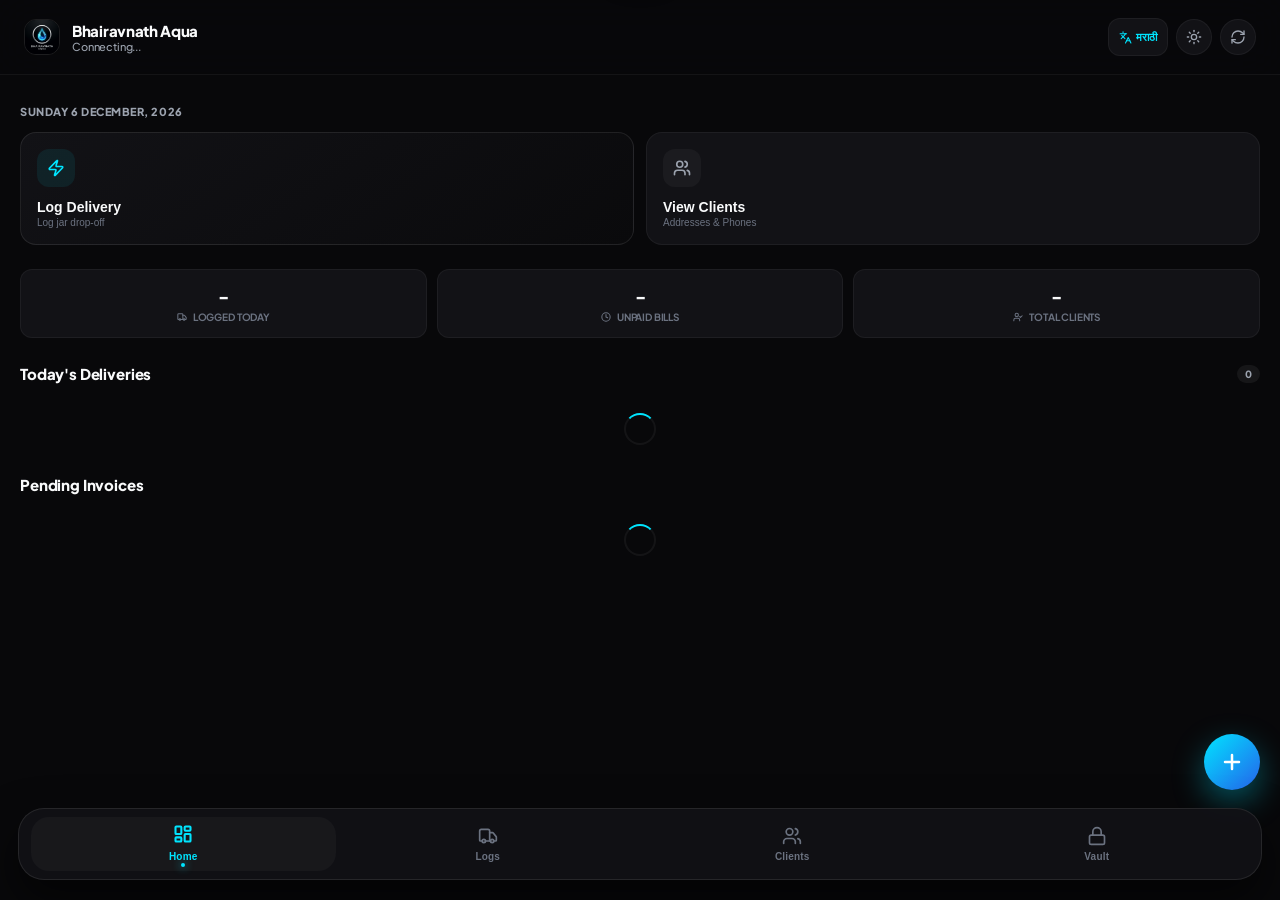
==== aqua-management-system/mobile-app/index.html @ b2fe70d9 "feat: Add premium brand logo to PWA icons and dynamic Marathi invoice invocation header" ====
<!DOCTYPE html>
<html lang="en">
<head>
  <meta charset="UTF-8">
  <meta name="viewport" content="width=device-width,initial-scale=1,maximum-scale=1,user-scalable=no,viewport-fit=cover">
  <meta name="theme-color" content="#08080a">
  <meta name="apple-mobile-web-app-capable" content="yes">
  <meta name="apple-mobile-web-app-status-bar-style" content="black-translucent">
  <meta name="description" content="Bhairavnath Cool Aqua — Water Delivery Management App">
  <title>Bhairavnath Aqua</title>
  <link rel="manifest" href="manifest.json">
  <link rel="icon" type="image/png" href="icons/icon-192.png">
  <link rel="apple-touch-icon" href="icons/icon-192.png">
  <link rel="stylesheet" href="css/style.css?v=31">
  <!-- Lucide Vector Icons Engine -->
  <script src="js/vendor/lucide.min.js"></script>
</head>
<body>
  <div class="app-container">
    <!-- Header -->
    <header class="app-header">
      <div class="header-brand">
        <img src="icons/logo.png" class="header-logo" alt="Logo">
        <div>
          <div class="header-title">Bhairavnath Aqua</div>
          <div class="header-subtitle" id="syncStatus">Connecting...</div>
        </div>
      </div>
      <div style="display: flex; gap: 8px; align-items: center;">
        <button class="header-sync" id="btnLang" onclick="if(typeof App !== 'undefined' && App.toggleLanguage) App.toggleLanguage()" aria-label="Toggle Language" style="font-size: 11px; font-weight: 800; padding: 0 10px; width: auto; min-width: 60px; display: flex; align-items: center; justify-content: center; gap: 4px; border-radius: var(--radius-sm); border: 1px solid var(--border-slate); background: var(--bg-slate); color: var(--accent-cyan); height: 38px;">
          <i data-lucide="languages" style="width:13px; height:13px;"></i>
          <span id="langText">मराठी</span>
        </button>
        <button class="header-sync" id="btnTheme" onclick="if(typeof App !== 'undefined' && App.toggleTheme) App.toggleTheme()" aria-label="Toggle Theme">
          <i data-lucide="sun"></i>
        </button>
        <button class="header-sync" id="btnSync" onclick="if(typeof App !== 'undefined' && App.syncAll) App.syncAll()" aria-label="Sync Data">
          <i data-lucide="refresh-cw"></i>
        </button>
      </div>
    </header>

    <!-- ===== DASHBOARD PAGE ===== -->
    <div class="page active" id="pageDashboard">
      <p class="page-date-badge" id="dashDate"></p>
      


      <!-- ⚡ Quick Launchpad (Absolute Beginner Ease) -->
      <div class="quick-launchpad">
        <button class="launch-btn primary" onclick="App.onFabClick()">
          <div class="launch-icon"><i data-lucide="zap"></i></div>
          <div class="launch-text">
            <span class="launch-title" data-t="logDeliveryBtn">Log Delivery</span>
            <span class="launch-sub" data-t="logJarDropoff">Log jar drop-off</span>
          </div>
        </button>
        <button class="launch-btn secondary" onclick="App.navigate('Customers')">
          <div class="launch-icon"><i data-lucide="users"></i></div>
          <div class="launch-text">
            <span class="launch-title" data-t="viewClientsBtn">View Clients</span>
            <span class="launch-sub" data-t="addressesPhones">Addresses & Phones</span>
          </div>
        </button>
      </div>

      <!-- 📊 Secondary Tech Metrics -->
      <div class="metrics-row">
        <div class="metric-card">
          <div class="metric-val" id="statDeliveries">-</div>
          <div class="metric-lbl" data-t="loggedToday"><i data-lucide="truck" class="icon-xxs"></i> Logged Today</div>
        </div>
        <div class="metric-card">
          <div class="metric-val" id="statPending">-</div>
          <div class="metric-lbl" data-t="unpaidBills"><i data-lucide="clock" class="icon-xxs"></i> Unpaid Bills</div>
        </div>
        <div class="metric-card">
          <div class="metric-val" id="statCustomers">-</div>
          <div class="metric-lbl" data-t="totalClients"><i data-lucide="user-check" class="icon-xxs"></i> Total Clients</div>
        </div>
      </div>

      <!-- Interactive Listings -->
      <div class="section-head-pro">
        <h3 data-t="todaysDeliveries">Today's Deliveries</h3>
        <span class="head-badge" id="todayCount">0</span>
      </div>
      <div id="todayDeliveries"><div class="spinner"></div></div>

      <div class="section-head-pro mt-20">
        <h3 data-t="pendingInvoices">Pending Invoices</h3>
      </div>
      <div id="pendingBillsList"><div class="spinner"></div></div>
    </div>

    <!-- ===== DELIVERIES PAGE ===== -->
    <div class="page" id="pageDeliveries">
      <div class="page-header-slate">
        <h1 class="page-title">Deliveries</h1>
        <p class="page-subtitle">Complete interactive logistics tracker</p>
      </div>
      <div class="filter-chips" id="deliveryDateChips"></div>
      <div class="section-head-pro">
        <h3>Delivery Record</h3>
        <span class="head-badge" id="deliveryCount">0</span>
      </div>
      <div id="deliveryList"><div class="spinner"></div></div>
    </div>

    <!-- ===== CUSTOMERS PAGE ===== -->
    <div class="page" id="pageCustomers">
      <div class="page-header-slate">
        <h1 class="page-title" data-t="clients">Customers</h1>
        <p class="page-subtitle">Full clients directory & route maps</p>
      </div>
      <div class="search-bar-pro">
        <i data-lucide="search" class="search-icon-vector"></i>
        <input type="text" id="customerSearch" placeholder="Find customer name, route or phone..." oninput="Customers.search(this.value)">
      </div>
      <div class="filter-chips" id="routeChips"></div>
      <div id="customerList"><div class="spinner"></div></div>
    </div>

    <!-- ===== VAULT (FINANCE) PAGE ===== -->
    <div class="page" id="pageVault">
      <div class="page-header-slate">
        <h1 class="page-title" data-t="vault">Finance Vault</h1>
        <p class="page-subtitle">Monthly ledger & system grid analysis</p>
      </div>
      <!-- 👑 Executive Hero Card -->
      <div class="executive-hero" style="margin: 0 0 20px 0;">
        <div class="hero-overlay"></div>
        <div class="hero-meta" data-t="sales">Monthly Business Sales</div>
        <h1 class="hero-value" id="statIncome">₹0</h1>
        <div class="hero-footer">
          <div class="hero-pill">
            <i data-lucide="calendar" class="icon-xs"></i> Period Ledger
          </div>
        </div>
      </div>
      <!-- Slate Segmented Controller -->
      <div class="segmented-control">
        <button class="segment-btn active" id="segBills" onclick="App.switchVaultSubTab('bills')" data-t="invoices">
          <i data-lucide="file-text"></i> Invoices
        </button>
        <button class="segment-btn" id="segReports" onclick="App.switchVaultSubTab('reports')" data-t="reports">
          <i data-lucide="layout-grid"></i> Report Grid
        </button>
      </div>

      <!-- Sub-Section: Bills -->
      <div id="vaultBillsSection">
        <div class="date-filter-strip">
          <select class="form-select-pro" id="billMonth" onchange="Bills.load()"></select>
          <select class="form-select-pro" id="billYear" onchange="Bills.load()"></select>
        </div>
        <div class="section-head-pro">
          <h3>Invoices Register</h3>
          <span class="head-badge" id="billCount">0</span>
        </div>
        <button class="btn btn-primary" onclick="Bills.showBulkBillingModal()" style="width:100%; margin-bottom:15px; background:linear-gradient(135deg, #3b82f6, #8b5cf6); border:none;" data-t="bulkBillingBtn">
          <i data-lucide="zap"></i> Auto Bulk Billing (Calculations)
        </button>
        <div id="billList"><div class="spinner"></div></div>
      </div>

      <!-- Sub-Section: Reports -->
      <div id="vaultReportsSection" style="display:none;">
        <div class="date-filter-strip">
          <select class="form-select-pro" id="reportMonth" onchange="Reports.load()"></select>
          <select class="form-select-pro" id="reportYear" onchange="Reports.load()"></select>
        </div>
        <div id="reportContent"><div class="spinner"></div></div>
      </div>
    </div>

  </div>

  <!-- 🛸 Premium 4-Dock Bottom Navigation -->
  <nav class="dock-nav">
    <button class="dock-item active" onclick="App.navigate('Dashboard')">
      <i data-lucide="layout-dashboard" class="dock-icon"></i>
      <span class="dock-lbl" data-t="home">Home</span>
    </button>
    <button class="dock-item" onclick="App.navigate('Deliveries')">
      <i data-lucide="truck" class="dock-icon"></i>
      <span class="dock-lbl" data-t="logs">Logs</span>
    </button>
    <button class="dock-item" onclick="App.navigate('Customers')">
      <i data-lucide="users" class="dock-icon"></i>
      <span class="dock-lbl" data-t="clients">Clients</span>
    </button>
    <button class="dock-item" onclick="App.navigate('Vault')">
      <i data-lucide="lock" class="dock-icon"></i>
      <span class="dock-lbl" data-t="vault">Vault</span>
    </button>
  </nav>

  <!-- Compact Rounded Action FAB -->
  <button class="fab-slate" id="fabAdd" onclick="App.onFabClick()" aria-label="Quick Add">
    <i data-lucide="plus"></i>
  </button>

  <!-- Premium Feedback Toast -->
  <div class="toast-pro" id="toast"></div>

  <!-- Sleek Modal (BottomSheet) -->
  <div class="modal-overlay" id="modal">
    <div class="modal-content-pro" id="modalContent">
      <div class="modal-drag-handle"></div>
      <div id="modalBody"></div>
    </div>
  </div>

  <!-- Supabase JS SDK -->
  <script src="js/vendor/supabase.min.js"></script>
  <script src="js/supabase-config.js?v=26"></script>
  <script src="js/app.js?v=33"></script>
  <script src="js/dashboard.js?v=26"></script>
  <script src="js/deliveries.js?v=29"></script>
  <script src="js/customers.js?v=29"></script>
  <script src="js/bills.js?v=34"></script>
  <script src="js/reports.js?v=31"></script>
  
  <script>
    // Register service worker & fire Lucide initial rendering pass!
    document.addEventListener('DOMContentLoaded', () => {
      if (typeof lucide !== 'undefined') lucide.createIcons();
    });

    if ('serviceWorker' in navigator) {
      navigator.serviceWorker.register('sw.js').then(() => console.log('SW registered')).catch(e => console.log('SW failed:', e));
    }
  </script>
</body>
</html>
---- aqua-management-system/mobile-app/css/style.css ----
@import url('https://fonts.googleapis.com/css2?family=Plus+Jakarta+Sans:wght@300;400;500;600;700;800&display=swap');

:root {
  --bg-pitch: #08080a;
  --bg-slate: #121216;
  --bg-slate-hover: #1a1a21;
  --border-slate: rgba(255, 255, 255, 0.05);
  --border-slate-bright: rgba(255, 255, 255, 0.09);
  
  --bg-sticky-col: #0a0b0d;
  --bg-sticky-col-alt: #0e1014;
  
  --text-primary: #f9fafb;
  --text-secondary: #9ca3af;
  --text-muted: #6b7280;
  
  --accent-cyan: #00e5ff;
  --accent-cyan-glow: rgba(0, 229, 255, 0.25);
  --accent-violet: #a78bfa;
  --accent-emerald: #10b981;
  --accent-amber: #f59e0b;
  --accent-rose: #f43f5e;

  --grad-hero: linear-gradient(135deg, #0f172a 0%, #1e293b 100%);
  --grad-cyan: linear-gradient(135deg, #00e5ff 0%, #2563eb 100%);
  
  --radius-lg: 24px;
  --radius-md: 16px;
  --radius-sm: 12px;
  --safe-bottom: env(safe-area-inset-bottom, 0px);
}

html.light-mode {
  --bg-pitch: #f5f7fa;
  --bg-slate: #ffffff;
  --bg-slate-hover: #f1f5f9;
  --border-slate: rgba(0, 0, 0, 0.07);
  --border-slate-bright: rgba(0, 0, 0, 0.13);
  
  --bg-sticky-col: #ffffff;
  --bg-sticky-col-alt: #f8fafc;
  
  --text-primary: #0f172a;
  --text-secondary: #475569;
  --text-muted: #64748b;

  --accent-cyan: #0369a1;
  --accent-cyan-glow: rgba(3, 105, 161, 0.18);
  --accent-violet: #7c3aed;
  --accent-emerald: #059669;
  --accent-amber: #d97706;
  --accent-rose: #e11d48;
  
  --grad-hero: linear-gradient(135deg, #e0e7ff 0%, #f8fafc 100%);
  --grad-cyan: linear-gradient(135deg, #0369a1 0%, #2563eb 100%);
}

/* ---- Hero Banner ---- */
html.light-mode .hero-value {
  background: linear-gradient(to right, #0f172a, #334155);
  -webkit-background-clip: text;
  -webkit-text-fill-color: transparent;
}
html.light-mode .executive-hero {
  box-shadow: 0 8px 30px rgba(0, 0, 0, 0.08);
}
html.light-mode .hero-overlay {
  background: radial-gradient(circle at 80% 20%, rgba(3, 105, 161, 0.08) 0%, transparent 60%);
}
html.light-mode .hero-pill {
  background: rgba(0, 0, 0, 0.04);
  border-color: rgba(0, 0, 0, 0.06);
  color: #334155;
}

/* ---- Sticky Header ---- */
html.light-mode .app-header {
  background: rgba(245, 247, 250, 0.92);
  border-bottom-color: rgba(0, 0, 0, 0.06);
}
html.light-mode .header-sync {
  background: #eef2f7;
  border-color: rgba(0, 0, 0, 0.08);
  color: #475569;
}

/* ---- Bottom Dock Nav ---- */
html.light-mode .dock-nav {
  background: rgba(255, 255, 255, 0.94);
  border-color: rgba(0, 0, 0, 0.08);
  box-shadow: 0 -4px 30px rgba(0, 0, 0, 0.08);
}
html.light-mode .dock-item { color: #94a3b8; }
html.light-mode .dock-item.active {
  color: var(--accent-cyan);
  background: rgba(3, 105, 161, 0.06);
}

/* ---- Launch Buttons ---- */
html.light-mode .launch-btn.primary {
  background: linear-gradient(145deg, #f8fafc, #eef2f7);
  border-color: rgba(0, 0, 0, 0.08);
}
html.light-mode .launch-icon {
  background: rgba(0, 0, 0, 0.04);
}
html.light-mode .launch-btn.primary .launch-icon {
  background: rgba(3, 105, 161, 0.08);
}

/* ---- Badges ---- */
html.light-mode .head-badge {
  background: rgba(0, 0, 0, 0.05);
}

/* ---- Segmented Control ---- */
html.light-mode .segment-btn.active {
  background: var(--accent-cyan);
  color: #fff;
  box-shadow: 0 2px 8px rgba(3, 105, 161, 0.2);
}

/* ---- Modal / Bottom Sheet ---- */
html.light-mode .modal-overlay {
  background: rgba(0, 0, 0, 0.3);
}
html.light-mode .modal-content-pro {
  background: #ffffff;
  border-color: rgba(0, 0, 0, 0.08);
  box-shadow: 0 -10px 40px rgba(0, 0, 0, 0.12);
}
html.light-mode .modal-drag-handle {
  background: rgba(0, 0, 0, 0.12);
}

/* ---- Toast Notifications ---- */
html.light-mode .toast-pro {
  background: rgba(255, 255, 255, 0.96);
  border-color: rgba(0, 0, 0, 0.1);
  color: #0f172a;
  box-shadow: 0 8px 24px rgba(0, 0, 0, 0.1);
}

/* ---- Search Suggestions ---- */
html.light-mode .suggestions-list {
  background: rgba(255, 255, 255, 0.98);
  box-shadow: 0 8px 24px rgba(0, 0, 0, 0.1);
}
html.light-mode .suggestion-item:active {
  background: rgba(0, 0, 0, 0.04);
}

/* ---- Filter Chips ---- */
html.light-mode .chip.active {
  background: rgba(3, 105, 161, 0.08);
}

/* ---- FAB Button ---- */
html.light-mode .fab-slate {
  box-shadow: 0 8px 24px rgba(3, 105, 161, 0.25);
}

/* ---- List Items ---- */
html.light-mode .list-item {
  box-shadow: 0 1px 3px rgba(0, 0, 0, 0.04);
}
html.light-mode .list-item:active {
  background: #f1f5f9;
}

/* ---- Metric Cards ---- */
html.light-mode .metric-card {
  box-shadow: 0 1px 3px rgba(0, 0, 0, 0.04);
}

/* ---- Buttons ---- */
html.light-mode .btn-outline {
  border-color: rgba(0, 0, 0, 0.12);
}
html.light-mode .btn-outline:active {
  background: rgba(0, 0, 0, 0.04);
}

/* Base Resets & Tech Font Base */
* { margin:0; padding:0; box-sizing:border-box; }
body {
  font-family: 'Plus Jakarta Sans', -apple-system, BlinkMacSystemFont, sans-serif;
  background: var(--bg-pitch);
  color: var(--text-primary);
  min-height: 100vh;
  overflow-x: hidden;
  letter-spacing: -0.01em;
  -webkit-tap-highlight-color: transparent;
  position: relative;
  transition: background-color 0.3s ease, color 0.3s ease;
}

/* App Container */
.app-container {
  position: relative;
  z-index: 2;
  padding-bottom: 120px;
}

/* 🕶️ Minimalist Dynamic Header */
.app-header {
  position: sticky;
  top: 0;
  z-index: 1000;
  background: rgba(8, 8, 10, 0.8);
  backdrop-filter: blur(24px);
  -webkit-backdrop-filter: blur(24px);
  border-bottom: 1px solid var(--border-slate);
  padding: 18px 24px;
  display: flex;
  align-items: center;
  justify-content: space-between;
}
.header-brand { display: flex; align-items: center; gap: 12px; }
.header-logo {
  width: 36px;
  height: 36px;
  border-radius: var(--radius-sm);
  object-fit: cover;
  border: 1px solid var(--border-slate-bright);
}
.header-title {
  font-size: 15px;
  font-weight: 800;
  letter-spacing: -0.02em;
  color: var(--text-primary);
}
.header-subtitle {
  font-size: 11px;
  font-weight: 500;
  color: var(--text-secondary);
}
.header-sync {
  width: 36px;
  height: 36px;
  border-radius: 50%;
  border: 1px solid var(--border-slate);
  background: var(--bg-slate);
  color: var(--text-secondary);
  display: flex;
  align-items: center;
  justify-content: center;
  cursor: pointer;
  transition: all 0.25s;
}
.header-sync svg { width: 16px; height: 16px; }
.header-sync:active { transform: scale(0.92) rotate(45deg); border-color: var(--accent-cyan); color: var(--accent-cyan); }
.header-sync.syncing { animation: spinVector 1.2s cubic-bezier(0.4, 0, 0.2, 1) infinite; color: var(--accent-cyan); border-color: var(--accent-cyan); }
@keyframes spinVector { to { transform: rotate(360deg); } }

/* 🛸 Premium Floating Bottom Dock */
.dock-nav {
  position: fixed;
  bottom: 20px;
  left: 18px;
  right: 18px;
  z-index: 1100;
  background: rgba(18, 18, 22, 0.92);
  border: 1px solid var(--border-slate-bright);
  border-radius: 26px;
  height: 72px;
  padding: 0 12px;
  display: flex;
  align-items: center;
  justify-content: space-around;
  backdrop-filter: blur(24px);
  -webkit-backdrop-filter: blur(24px);
  box-shadow: 0 20px 45px rgba(0, 0, 0, 0.6);
}
.dock-item {
  flex: 1;
  height: 54px;
  border: none;
  background: transparent;
  color: var(--text-muted);
  display: flex;
  flex-direction: column;
  align-items: center;
  justify-content: center;
  gap: 5px;
  border-radius: 18px;
  cursor: pointer;
  transition: all 0.3s cubic-bezier(0.2, 0.8, 0.2, 1);
  position: relative;
}
.dock-icon {
  width: 20px;
  height: 20px;
  stroke-width: 2px;
  transition: transform 0.3s, color 0.3s;
}
.dock-lbl {
  font-size: 10px;
  font-weight: 700;
  letter-spacing: 0.02em;
}
.dock-item.active {
  color: var(--accent-cyan);
  background: rgba(255, 255, 255, 0.03);
}
.dock-item.active .dock-icon {
  transform: translateY(-2px);
  stroke-width: 2.5px;
}
.dock-item.active::after {
  content: '';
  position: absolute;
  bottom: 4px;
  width: 4px;
  height: 4px;
  border-radius: 50%;
  background: var(--accent-cyan);
  box-shadow: 0 0 8px var(--accent-cyan);
}
.dock-item:active { transform: scale(0.92); }

/* 🚀 Slate Action FAB */
.fab-slate {
  position: fixed;
  bottom: 110px;
  right: 20px;
  z-index: 999;
  width: 56px;
  height: 56px;
  border-radius: 50%;
  border: none;
  background: var(--grad-cyan);
  color: #fff;
  display: flex;
  align-items: center;
  justify-content: center;
  cursor: pointer;
  box-shadow: 0 12px 32px rgba(0, 229, 255, 0.35);
  transition: all 0.3s cubic-bezier(0.34, 1.56, 0.64, 1);
}
.fab-slate svg { width: 24px; height: 24px; stroke-width: 2.5px; }
.fab-slate:active { transform: scale(0.88) rotate(90deg); box-shadow: 0 4px 12px rgba(0, 229, 255, 0.15); }

/* 👑 Executive Dashboard Styles */
.page {
  display: none;
  padding: 24px 20px;
  animation: slideUpFade 0.4s cubic-bezier(0.16, 1, 0.3, 1);
}
.page.active { display: block; }
@keyframes slideUpFade {
  from { opacity: 0; transform: translateY(16px); }
  to { opacity: 1; transform: translateY(0); }
}

.page-date-badge {
  font-size: 11px;
  font-weight: 800;
  color: var(--text-secondary);
  text-transform: uppercase;
  letter-spacing: 0.05em;
  margin-bottom: 14px;
  display: inline-flex;
}

/* 🎟️ Luxury Executive Hero Banner */
.executive-hero {
  position: relative;
  background: var(--grad-hero);
  border-radius: var(--radius-lg);
  border: 1px solid var(--border-slate-bright);
  padding: 26px 24px;
  overflow: hidden;
  margin-bottom: 24px;
  box-shadow: 0 16px 40px rgba(0, 0, 0, 0.4);
}
.hero-overlay {
  position: absolute;
  inset: 0;
  background: radial-gradient(circle at 80% 20%, rgba(0, 229, 255, 0.12) 0%, transparent 60%);
  pointer-events: none;
}
.hero-meta {
  font-size: 12px;
  font-weight: 700;
  color: var(--text-secondary);
  text-transform: uppercase;
  letter-spacing: 0.08em;
  margin-bottom: 6px;
}
.hero-value {
  font-size: 38px;
  font-weight: 800;
  letter-spacing: -0.03em;
  background: linear-gradient(to right, #fff, #cbd5e1);
  -webkit-background-clip: text;
  -webkit-text-fill-color: transparent;
  margin-bottom: 14px;
}
.hero-footer { display: flex; }
.hero-pill {
  display: inline-flex;
  align-items: center;
  gap: 6px;
  padding: 5px 12px;
  border-radius: 20px;
  background: rgba(255, 255, 255, 0.06);
  border: 1px solid rgba(255, 255, 255, 0.05);
  font-size: 11px;
  font-weight: 700;
  color: #e2e8f0;
}

/* ⚡ Quick Launchpad (2-Column Easy Layout) */
.quick-launchpad {
  display: grid;
  grid-template-columns: 1fr 1fr;
  gap: 12px;
  margin-bottom: 24px;
}
.launch-btn {
  border: 1px solid var(--border-slate);
  border-radius: var(--radius-md);
  padding: 16px;
  display: flex;
  flex-direction: column;
  gap: 12px;
  cursor: pointer;
  text-align: left;
  background: var(--bg-slate);
  transition: all 0.25s;
}
.launch-btn.primary {
  background: linear-gradient(145deg, #121216, #0a0a0c);
  border-color: var(--border-slate-bright);
}
.launch-btn:active { transform: scale(0.96); border-color: var(--accent-cyan); }
.launch-icon {
  width: 38px;
  height: 38px;
  border-radius: 12px;
  display: flex;
  align-items: center;
  justify-content: center;
  background: rgba(255, 255, 255, 0.04);
  color: var(--text-secondary);
  transition: all 0.25s;
}
.launch-btn.primary .launch-icon {
  background: rgba(0, 229, 255, 0.08);
  color: var(--accent-cyan);
}
.launch-icon svg { width: 18px; height: 18px; stroke-width: 2.2px; }
.launch-text { display: flex; flex-direction: column; gap: 2px; }
.launch-title {
  font-size: 14px;
  font-weight: 800;
  color: var(--text-primary);
}
.launch-sub {
  font-size: 10px;
  font-weight: 500;
  color: var(--text-muted);
}

/* 📊 Modern 3-Column Strip */
.metrics-row {
  display: grid;
  grid-template-columns: 1fr 1fr 1fr;
  gap: 10px;
  margin-bottom: 26px;
}
.metric-card {
  background: var(--bg-slate);
  border: 1px solid var(--border-slate);
  border-radius: var(--radius-sm);
  padding: 14px 12px;
  text-align: center;
  display: flex;
  flex-direction: column;
  gap: 4px;
}
.metric-val {
  font-size: 18px;
  font-weight: 800;
  color: var(--text-primary);
  letter-spacing: -0.02em;
}
.metric-lbl {
  font-size: 10px;
  font-weight: 700;
  color: var(--text-muted);
  text-transform: uppercase;
  display: flex;
  align-items: center;
  justify-content: center;
  gap: 4px;
}

/* 📖 Section Headers & Dynamic Lists */
.section-head-pro {
  display: flex;
  align-items: center;
  justify-content: space-between;
  margin-bottom: 12px;
}
.section-head-pro h3 {
  font-size: 15px;
  font-weight: 800;
  color: var(--text-primary);
  letter-spacing: -0.01em;
}
.head-badge {
  font-size: 10px;
  font-weight: 800;
  background: rgba(255, 255, 255, 0.06);
  padding: 3px 8px;
  border-radius: 10px;
  color: var(--text-secondary);
}

/* 📋 Clean Item Slate Cards */
.list-item {
  background: var(--bg-slate);
  border: 1px solid var(--border-slate);
  border-radius: var(--radius-md);
  padding: 14px 16px;
  display: flex;
  align-items: center;
  gap: 14px;
  margin-bottom: 10px;
  transition: all 0.25s;
  cursor: pointer;
}
.list-item:active { transform: scale(0.98); background: var(--bg-slate-hover); border-color: var(--border-slate-bright); }
.list-avatar {
  width: 40px;
  height: 40px;
  border-radius: 12px;
  display: flex;
  align-items: center;
  justify-content: center;
  font-weight: 800;
  color: #fff;
  font-size: 15px;
  flex-shrink: 0;
}
.list-content { flex: 1; min-width: 0; display: flex; flex-direction: column; gap: 2px; }
.list-name {
  font-size: 14px;
  font-weight: 700;
  color: var(--text-primary);
}
.list-detail {
  font-size: 11px;
  font-weight: 500;
  color: var(--text-secondary);
  display: flex;
  align-items: center;
  gap: 6px;
}
.list-right { text-align: right; flex-shrink: 0; display: flex; flex-direction: column; gap: 2px; }
.list-value {
  font-size: 14px;
  font-weight: 800;
  color: var(--text-primary);
}
.list-sub { font-size: 10px; font-weight: 700; color: var(--text-muted); }

/* 🔍 Search Core Overhaul */
.search-bar-pro {
  position: relative;
  margin-bottom: 16px;
}
.search-icon-vector {
  position: absolute;
  left: 16px;
  top: 50%;
  transform: translateY(-50%);
  width: 16px;
  height: 16px;
  color: var(--text-muted);
  pointer-events: none;
}
.search-bar-pro input {
  width: 100%;
  background: var(--bg-slate);
  border: 1px solid var(--border-slate);
  border-radius: var(--radius-md);
  padding: 14px 16px 14px 44px;
  color: var(--text-primary);
  font-family: inherit;
  font-size: 14px;
  font-weight: 500;
  outline: none;
  transition: all 0.25s;
}
.search-bar-pro input:focus {
  border-color: var(--accent-cyan);
  box-shadow: 0 0 0 3px var(--accent-cyan-glow);
  background: var(--bg-slate-hover);
}

/* 🏢 Segmented Controllers (Vault Toggles) */
.segmented-control {
  display: flex;
  background: var(--bg-slate);
  border: 1px solid var(--border-slate);
  border-radius: var(--radius-sm);
  padding: 4px;
  margin-bottom: 22px;
}
.segment-btn {
  flex: 1;
  height: 36px;
  border: none;
  border-radius: 8px;
  background: transparent;
  color: var(--text-secondary);
  font-family: inherit;
  font-size: 12px;
  font-weight: 700;
  display: flex;
  align-items: center;
  justify-content: center;
  gap: 8px;
  cursor: pointer;
  transition: all 0.2s;
}
.segment-btn svg { width: 14px; height: 14px; }
.segment-btn.active {
  background: #fff;
  color: #000;
  box-shadow: 0 4px 12px rgba(0, 0, 0, 0.15);
}

/* Filter Strip Selects */
.date-filter-strip {
  display: grid;
  grid-template-columns: 1fr 1fr;
  gap: 12px;
  margin-bottom: 20px;
}
.form-select-pro {
  height: 46px;
  background: var(--bg-slate);
  border: 1px solid var(--border-slate);
  border-radius: var(--radius-sm);
  color: var(--text-primary);
  padding: 0 14px;
  font-family: inherit;
  font-size: 13px;
  font-weight: 700;
  outline: none;
  -webkit-appearance: none;
  appearance: none;
  background-image: url("data:image/svg+xml,%3Csvg xmlns='http://www.w3.org/2000/svg' width='12' height='12' fill='none' stroke='%239ca3af' stroke-width='2' viewBox='0 0 24 24'%3E%3Cpath d='m6 9 6 6 6-6'/%3E%3C/svg%3E");
  background-repeat: no-repeat;
  background-position: right 14px center;
  cursor: pointer;
}

/* 🪧 Filter Chips Horizontal */
.filter-chips {
  display: flex;
  gap: 8px;
  overflow-x: auto;
  padding-bottom: 14px;
  -webkit-overflow-scrolling: touch;
}
.filter-chips::-webkit-scrollbar { display: none; }
.chip {
  padding: 8px 14px;
  background: var(--bg-slate);
  border: 1px solid var(--border-slate);
  border-radius: 18px;
  font-size: 11px;
  font-weight: 700;
  color: var(--text-secondary);
  white-space: nowrap;
  cursor: pointer;
  transition: all 0.25s;
}
.chip.active {
  background: rgba(0, 229, 255, 0.08);
  border-color: var(--accent-cyan);
  color: var(--accent-cyan);
}

/* 🏷️ Status Badges (Pill Styles) */
.badge {
  display: inline-flex;
  align-items: center;
  gap: 4px;
  padding: 3px 8px;
  border-radius: 10px;
  font-size: 10px;
  font-weight: 800;
}
.badge svg { width: 10px; height: 10px; }
.badge-paid { background: rgba(16, 185, 129, 0.1); color: var(--accent-emerald); }
.badge-pending { background: rgba(245, 158, 11, 0.1); color: var(--accent-amber); }
.badge-route { background: rgba(167, 139, 250, 0.1); color: var(--accent-violet); }

/* 🛸 Dynamic Sliders & General BottomSheet Pro */
.modal-overlay {
  position: fixed;
  inset: 0;
  z-index: 2000;
  background: rgba(0, 0, 0, 0.7);
  backdrop-filter: blur(8px);
  display: none;
  align-items: flex-end;
  justify-content: center;
}
.modal-overlay.show { display: flex; }
.modal-content-pro {
  background: #0e0e11;
  border: 1px solid var(--border-slate-bright);
  border-bottom: none;
  border-radius: 28px 28px 0 0;
  width: 100%;
  max-width: 520px;
  max-height: 92vh;
  overflow-y: auto;
  padding: 20px 24px calc(24px + var(--safe-bottom));
  box-shadow: 0 -10px 40px rgba(0,0,0,0.5);
  animation: slideUpModal 0.35s cubic-bezier(0.2, 0.8, 0.2, 1);
}
@keyframes slideUpModal { from { transform: translateY(100%); } to { transform: translateY(0); } }
.modal-drag-handle {
  width: 36px;
  height: 4px;
  border-radius: 2px;
  background: rgba(255, 255, 255, 0.12);
  margin: 0 auto 24px;
}
.modal-title {
  font-size: 18px;
  font-weight: 800;
  letter-spacing: -0.02em;
  margin-bottom: 20px;
  display: flex;
  align-items: center;
  gap: 8px;
}

/* 📄 Tech Inputs & Forms */
.form-group { margin-bottom: 18px; }
.form-label {
  display: block;
  font-size: 10px;
  font-weight: 800;
  color: var(--text-muted);
  text-transform: uppercase;
  letter-spacing: 0.06em;
  margin-bottom: 6px;
}
.form-input {
  width: 100%;
  height: 50px;
  background: var(--bg-slate);
  border: 1px solid var(--border-slate);
  border-radius: var(--radius-sm);
  color: var(--text-primary);
  padding: 0 16px;
  font-family: inherit;
  font-size: 14px;
  font-weight: 500;
  outline: none;
  transition: all 0.25s;
}
.form-input::placeholder {
  color: var(--text-muted) !important;
  opacity: 0.45 !important;
}
html.light-mode .form-input::placeholder {
  color: #94a3b8 !important;
  opacity: 0.55 !important;
}
.form-input:focus {
  border-color: var(--accent-cyan);
  background: var(--bg-slate-hover);
  box-shadow: 0 0 0 3px var(--accent-cyan-glow);
}
.form-row { display: grid; grid-template-columns: 1fr 1fr; gap: 12px; }

/* ⚡ Action Buttons Elite */
.btn {
  width: 100%;
  height: 52px;
  border-radius: var(--radius-md);
  border: none;
  font-family: inherit;
  font-size: 14px;
  font-weight: 800;
  cursor: pointer;
  display: flex;
  align-items: center;
  justify-content: center;
  gap: 8px;
  transition: all 0.25s;
}
.btn svg { width: 16px; height: 16px; stroke-width: 2.5px; }
.btn:active { transform: scale(0.97); }
.btn-primary { background: var(--grad-cyan); color: #fff; box-shadow: 0 8px 20px rgba(0, 229, 255, 0.2); }
.btn-success { background: #10b981; color: #fff; }
.btn-danger { background: #f43f5e; color: #fff; }
.btn-outline {
  background: transparent;
  border: 1px solid var(--border-slate-bright);
  color: var(--text-primary);
}
.btn-outline:active { background: rgba(255, 255, 255, 0.04); }

/* 🔔 Premium Dynamic Toast */
.toast-pro {
  position: fixed;
  top: 24px;
  left: 50%;
  transform: translateX(-50%) translateY(-100px);
  z-index: 9999;
  background: rgba(18, 18, 22, 0.95);
  border: 1px solid var(--border-slate-bright);
  border-radius: var(--radius-md);
  padding: 14px 20px;
  font-size: 12px;
  font-weight: 700;
  letter-spacing: 0.01em;
  display: flex;
  align-items: center;
  gap: 8px;
  box-shadow: 0 16px 36px rgba(0,0,0,0.4);
  backdrop-filter: blur(20px);
  transition: transform 0.4s cubic-bezier(0.175, 0.885, 0.32, 1.275);
  max-width: 88%;
  text-align: center;
}
.toast-pro.show { transform: translateX(-50%) translateY(0); }
.toast-pro.warning { border-color: rgba(245, 158, 11, 0.3); color: var(--accent-amber); }

/* Loading Spinner Tech */
.spinner {
  width: 32px;
  height: 32px;
  margin: 30px auto;
  border: 2.5px solid var(--border-slate);
  border-top-color: var(--accent-cyan);
  border-radius: 50%;
  animation: spinVector 0.8s linear infinite;
}

/* Empty State Minimal */
.empty-state {
  text-align: center;
  padding: 40px 20px;
  color: var(--text-muted);
  display: flex;
  flex-direction: column;
  align-items: center;
  gap: 12px;
}
.empty-icon-vector { width: 42px; height: 42px; stroke-width: 1.5px; opacity: 0.4; }
.empty-text { font-size: 12px; font-weight: 600; }

/* Page Headers Utility */
.page-header-slate { margin-bottom: 22px; }
.page-title { font-size: 24px; font-weight: 800; letter-spacing: -0.02em; margin-bottom: 4px; }
.page-subtitle { font-size: 13px; font-weight: 500; color: var(--text-secondary); }

/* Multi-utility layout forces */
.mt-8 { margin-top: 8px; }
.mt-16 { margin-top: 16px; }
.mt-20 { margin-top: 20px; }
.mb-16 { margin-bottom: 16px; }
.icon-xs { width: 12px; height: 12px; }
.icon-xxs { width: 10px; height: 10px; stroke-width: 2.5px; display: inline; vertical-align: middle; margin-right: 2px; }

/* Floating Search Suggestions List */
.suggestions-list {
  position: absolute;
  top: calc(100% + 6px);
  left: 0; right: 0;
  z-index: 1200;
  background: rgba(18, 18, 22, 0.96);
  border: 1px solid var(--border-slate-bright);
  border-radius: var(--radius-md);
  max-height: 220px;
  overflow-y: auto;
  backdrop-filter: blur(20px);
  box-shadow: 0 12px 32px rgba(0,0,0,0.5);
  display: none;
  animation: fadeInVector 0.2s ease;
}
.suggestions-list.show { display: block; }
.suggestion-item {
  padding: 14px 18px;
  border-bottom: 1px solid var(--border-slate);
  font-size: 13px;
  font-weight: 700;
  cursor: pointer;
  transition: all 0.2s;
  color: var(--text-primary);
}
.suggestion-item:last-child { border-bottom: none; }
.suggestion-item:active { background: rgba(255, 255, 255, 0.04); color: var(--accent-cyan); }
.suggestion-item span { font-size: 11px; font-weight: 500; color: var(--text-muted); margin-left: 8px; }
@keyframes fadeInVector { from { opacity: 0; } to { opacity: 1; } }
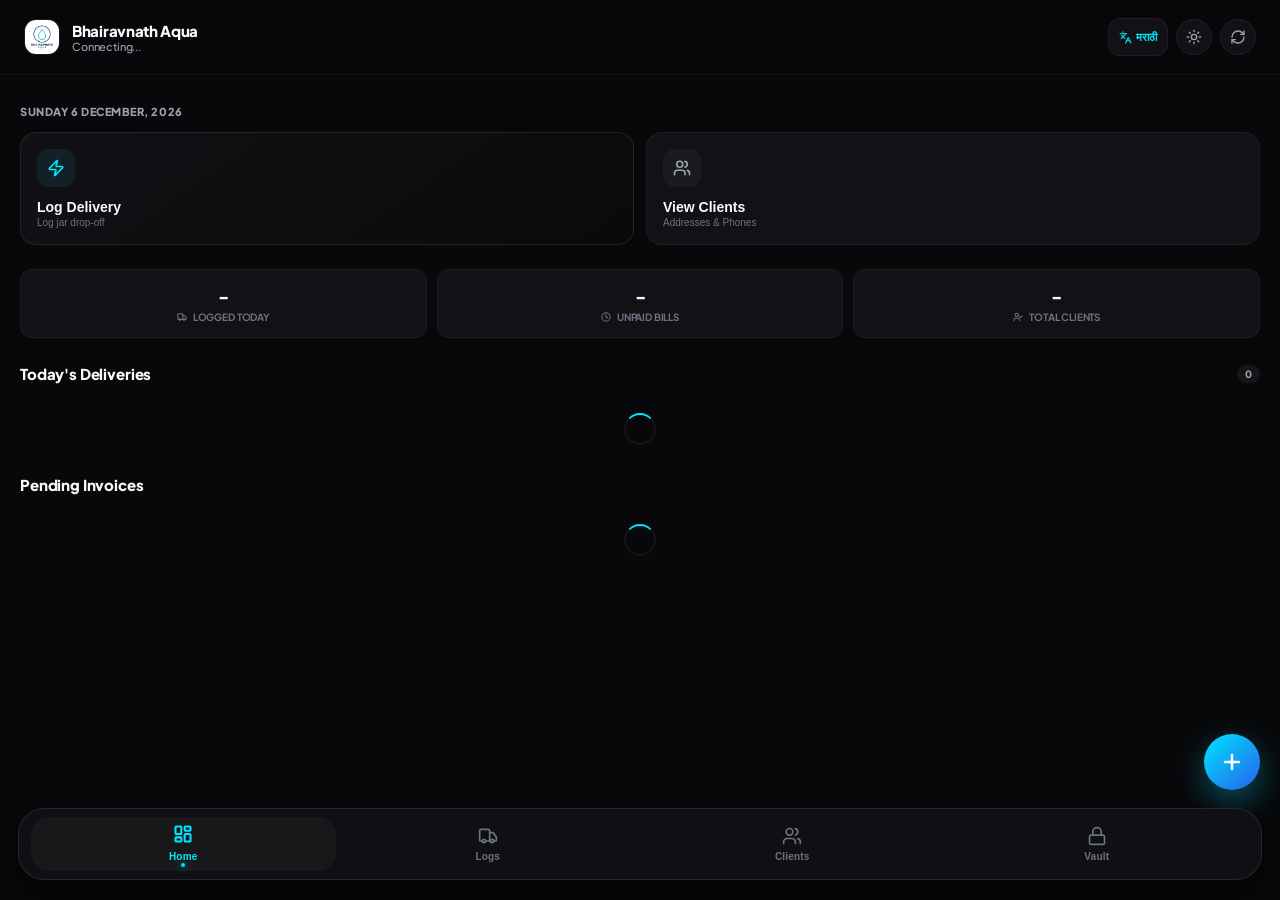
==== commit 8f1652a8: "feat: Replace application logo with elegant flat 2D water droplet brand design" ====
--- a/aqua-management-system/mobile-app/index.html
+++ b/aqua-management-system/mobile-app/index.html
@@ -219,7 +219,7 @@
   <script src="js/dashboard.js?v=26"></script>
   <script src="js/deliveries.js?v=29"></script>
   <script src="js/customers.js?v=29"></script>
-  <script src="js/bills.js?v=34"></script>
+  <script src="js/bills.js?v=35"></script>
   <script src="js/reports.js?v=31"></script>
   
   <script>
